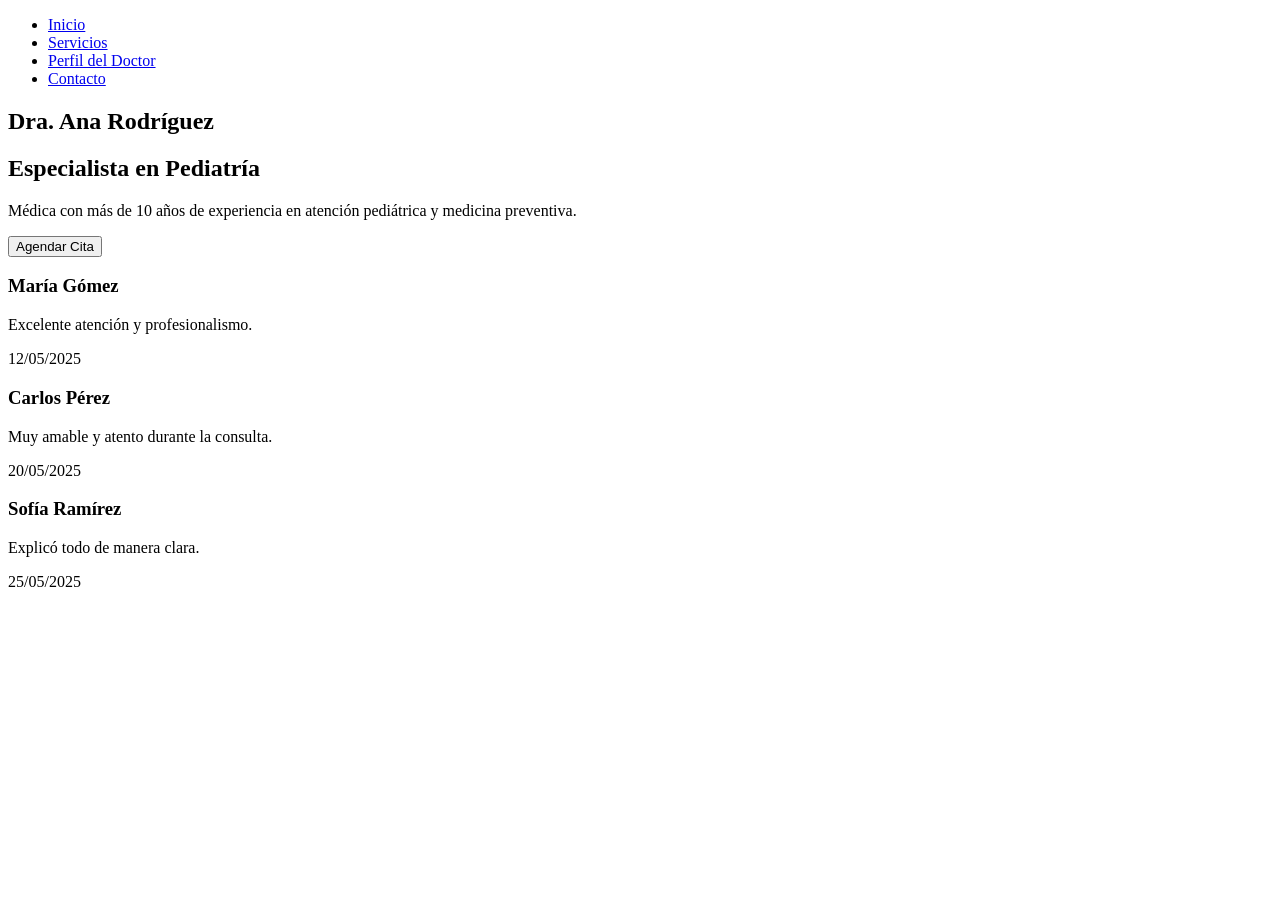
==== practica-programada-1/segunda-parte/index.html @ 740dcab9 "practica1" ====
<!DOCTYPE html>
<html lang="en">
<head>
    <meta charset="UTF-8">
    <meta name="viewport" content="width=device-width, initial-scale=1.0">
    <title>Document</title>
</head>
<body>
    <nav>
    <ul>
        <li><a href="#">Inicio</a></li>
        <li><a href="#">Servicios</a></li>
        <li><a href="#">Perfil del Doctor</a></li>
        <li><a href="#">Contacto</a></li>
    </ul>
</nav>
<section class="perfil">
    <h1 class="nombre-doctor">Dra. Ana Rodríguez</h1>

    <h2 class="especialidad">
        Especialista en Pediatría
    </h2>

    <p id="descripcion">
        Médica con más de 10 años de experiencia
        en atención pediátrica y medicina preventiva.
    </p>

    <button>Agendar Cita</button>
</section>
<section class="comentarios">

    <div class="tarjeta">
        <h3>María Gómez</h3>
        <p>Excelente atención y profesionalismo.</p>
        <span>12/05/2025</span>
    </div>

    <div class="tarjeta">
        <h3>Carlos Pérez</h3>
        <p>Muy amable y atento durante la consulta.</p>
        <span>20/05/2025</span>
    </div>

    <div class="tarjeta">
        <h3>Sofía Ramírez</h3>
        <p>Explicó todo de manera clara.</p>
        <span>25/05/2025</span>
    </div>

</section>
</body>
</html>
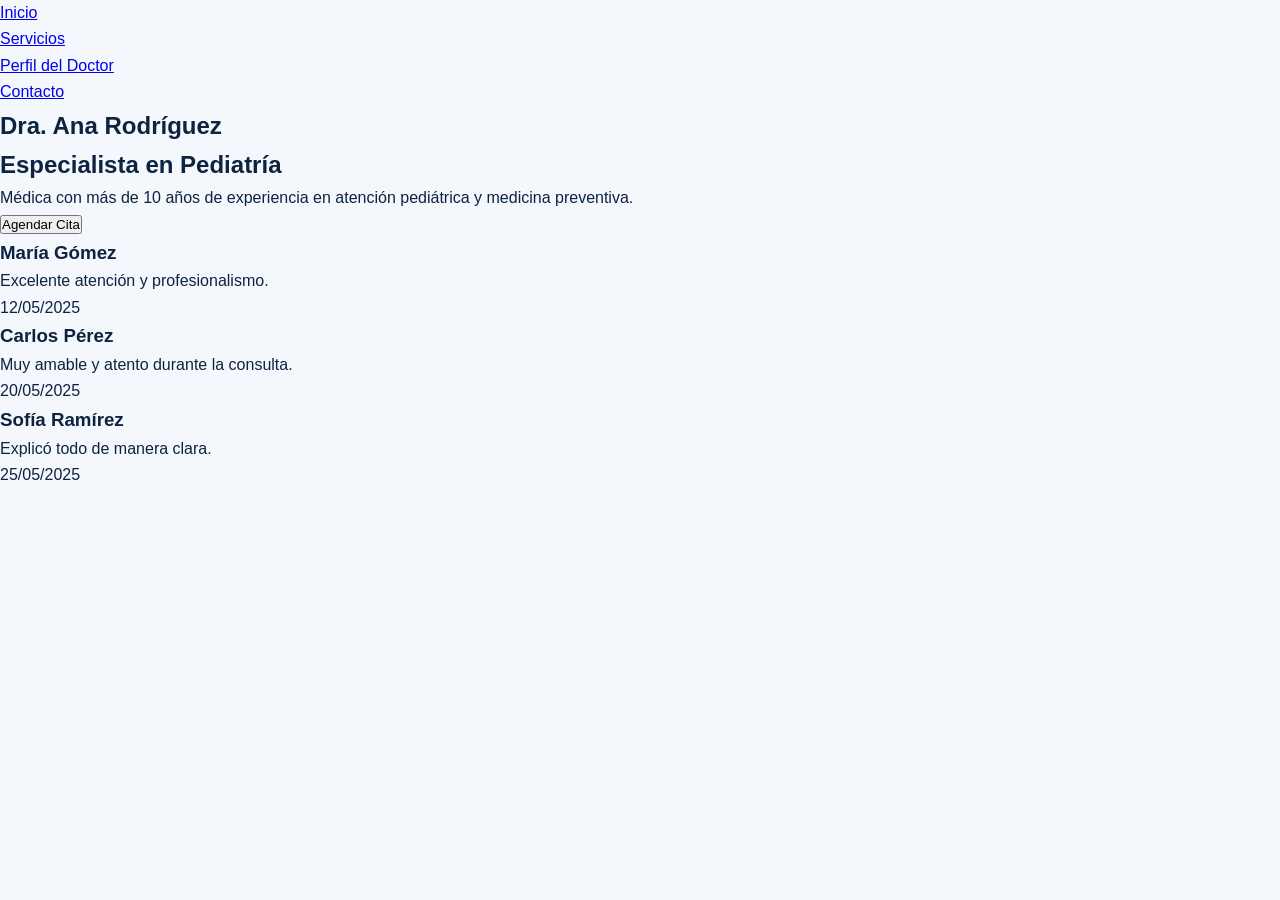
==== commit 3aaa0f0d: "1p" ====
--- a/practica-programada-1/segunda-parte/index.html
+++ b/practica-programada-1/segunda-parte/index.html
@@ -3,7 +3,8 @@
 <head>
     <meta charset="UTF-8">
     <meta name="viewport" content="width=device-width, initial-scale=1.0">
-    <title>Document</title>
+    <title>Registration Form</title>
+    <link rel="stylesheet" href="./style.css" />
 </head>
 <body>
     <nav>
--- a/practica-programada-1/segunda-parte/style.css
+++ b/practica-programada-1/segunda-parte/style.css
@@ -0,0 +1,460 @@
+:root {
+  --navy:       #0d2340;
+  --blue-mid:   #1a4a7a;
+  --blue-light: #2f7fc1;
+  --teal:       #1aacaa;
+  --accent:     #e8f4fd;
+  --white:      #ffffff;
+  --gray-soft:  #f4f8fc;
+  --gray-text:  #5a6a7a;
+  --card-shadow: 0 4px 24px rgba(13, 35, 64, 0.10);
+  --card-hover:  0 12px 40px rgba(13, 35, 64, 0.18);
+  --radius:     16px;
+  --transition: 0.28s cubic-bezier(0.4, 0, 0.2, 1);
+}
+
+*, *::before, *::after {
+  box-sizing: border-box;
+  margin: 0;
+  padding: 0;
+}
+
+html { scroll-behavior: smooth; }
+
+body {
+  font-family: 'DM Sans', sans-serif;
+  background-color: var(--gray-soft);
+  color: var(--navy);
+  line-height: 1.65;
+}
+
+/* =============================================
+   NAVBAR
+   ============================================= */
+.navbar {
+  display: flex;
+  align-items: center;
+  justify-content: space-between;
+  background-color: var(--navy);
+  padding: 0 2.5rem;
+  height: 64px;
+  position: sticky;
+  top: 0;
+  z-index: 100;
+  box-shadow: 0 2px 16px rgba(13, 35, 64, 0.4);
+}
+
+.nav-logo {
+  display: flex;
+  align-items: center;
+  gap: 0.5rem;
+  color: var(--white);
+  font-family: 'Playfair Display', serif;
+  font-size: 1.3rem;
+  letter-spacing: 0.02em;
+  text-decoration: none;
+}
+
+.logo-icon {
+  color: var(--teal);
+  font-size: 1.4rem;
+}
+
+.nav-links {
+  display: flex;
+  list-style: none;
+  gap: 2.5rem;
+}
+
+.nav-links a {
+  color: rgba(255, 255, 255, 0.75);
+  text-decoration: none;
+  font-size: 0.9rem;
+  font-weight: 500;
+  letter-spacing: 0.04em;
+  padding: 0.25rem 0;
+  border-bottom: 2px solid transparent;
+  transition: color var(--transition), border-color var(--transition);
+}
+
+.nav-links a:hover,
+.nav-links a.active {
+  color: var(--white);
+  border-bottom-color: var(--teal);
+}
+
+/* =============================================
+   HERO / PERFIL
+   ============================================= */
+.hero {
+  position: relative;
+  min-height: 86vh;
+  display: flex;
+  align-items: center;
+  justify-content: center;
+  padding: 4rem 1.5rem;
+  overflow: hidden;
+  background: linear-gradient(145deg, var(--navy) 0%, var(--blue-mid) 60%, #1e6fa8 100%);
+}
+
+/* Decorative background circles */
+.hero-bg-circles { position: absolute; inset: 0; pointer-events: none; }
+
+.circle {
+  position: absolute;
+  border-radius: 50%;
+  opacity: 0.07;
+  background: var(--white);
+}
+
+.c1 { width: 500px; height: 500px; top: -120px; right: -100px; }
+.c2 { width: 320px; height: 320px; bottom: -80px; left: -60px; }
+.c3 { width: 180px; height: 180px; top: 40%; left: 10%; opacity: 0.05; }
+
+/* Profile card */
+.profile-card {
+  background: var(--white);
+  border-radius: 24px;
+  padding: 3rem 3.5rem;
+  max-width: 680px;
+  width: 100%;
+  text-align: center;
+  box-shadow: 0 24px 72px rgba(0, 0, 0, 0.25);
+  position: relative;
+  z-index: 1;
+  animation: slideUp 0.6s ease both;
+}
+
+@keyframes slideUp {
+  from { opacity: 0; transform: translateY(30px); }
+  to   { opacity: 1; transform: translateY(0); }
+}
+
+/* Avatar */
+.profile-avatar {
+  position: relative;
+  width: 100px;
+  height: 100px;
+  margin: 0 auto 1.5rem;
+}
+
+.avatar-ring {
+  position: absolute;
+  inset: -5px;
+  border-radius: 50%;
+  border: 3px solid var(--teal);
+  opacity: 0.7;
+}
+
+.profile-avatar img {
+  width: 100%;
+  height: 100%;
+  border-radius: 50%;
+  object-fit: cover;
+  display: block;
+  position: relative;
+  z-index: 1;
+}
+
+.avatar-initials {
+  width: 100%;
+  height: 100%;
+  border-radius: 50%;
+  background: linear-gradient(135deg, var(--blue-mid), var(--teal));
+  display: flex;
+  align-items: center;
+  justify-content: center;
+  color: var(--white);
+  font-family: 'Playfair Display', serif;
+  font-size: 2rem;
+  font-weight: 700;
+  letter-spacing: 0.05em;
+}
+
+/* Name & specialty */
+.doctor-name {
+  font-family: 'Playfair Display', serif;
+  font-size: 2.1rem;
+  color: var(--navy);
+  margin-bottom: 0.4rem;
+}
+
+.doctor-specialty {
+  font-size: 1.05rem;
+  color: var(--blue-light);
+  font-weight: 500;
+  margin-bottom: 0.6rem;
+}
+
+.specialty-badge {
+  display: inline-block;
+  background: var(--accent);
+  color: var(--blue-mid);
+  font-size: 0.78rem;
+  font-weight: 500;
+  padding: 0.3rem 0.9rem;
+  border-radius: 50px;
+  margin-bottom: 1.5rem;
+  letter-spacing: 0.03em;
+}
+
+/* Bio – id selector */
+#doctor-bio {
+  color: var(--gray-text);
+  font-size: 0.95rem;
+  line-height: 1.75;
+  margin-bottom: 2rem;
+  text-align: left;
+  border-left: 3px solid var(--teal);
+  padding-left: 1rem;
+}
+
+/* Stats row */
+.stats-row {
+  display: flex;
+  justify-content: center;
+  align-items: center;
+  gap: 1.5rem;
+  margin-bottom: 2rem;
+  padding: 1rem 0;
+  border-top: 1px solid #e8eef4;
+  border-bottom: 1px solid #e8eef4;
+}
+
+.stat { text-align: center; }
+
+.stat-number {
+  display: block;
+  font-family: 'Playfair Display', serif;
+  font-size: 1.6rem;
+  color: var(--blue-light);
+  font-weight: 700;
+}
+
+.stat-label {
+  display: block;
+  font-size: 0.75rem;
+  color: var(--gray-text);
+  margin-top: 0.1rem;
+  text-transform: uppercase;
+  letter-spacing: 0.06em;
+}
+
+.stat-divider {
+  width: 1px;
+  height: 40px;
+  background-color: #d0dde8;
+}
+
+/* CTA button */
+.btn-cita {
+  display: inline-block;
+  background: linear-gradient(135deg, var(--blue-light), var(--teal));
+  color: var(--white);
+  padding: 0.85rem 2.5rem;
+  border-radius: 50px;
+  text-decoration: none;
+  font-weight: 600;
+  font-size: 0.95rem;
+  letter-spacing: 0.04em;
+  transition: transform var(--transition), box-shadow var(--transition), filter var(--transition);
+  box-shadow: 0 6px 20px rgba(31, 172, 170, 0.35);
+}
+
+.btn-cita:hover {
+  transform: translateY(-3px) scale(1.03);
+  box-shadow: 0 12px 28px rgba(31, 172, 170, 0.45);
+  filter: brightness(1.08);
+}
+
+/* =============================================
+   REVIEWS SECTION
+   ============================================= */
+.reviews-section {
+  padding: 5rem 2rem;
+  max-width: 1100px;
+  margin: 0 auto;
+}
+
+.reviews-header {
+  text-align: center;
+  margin-bottom: 3rem;
+}
+
+.reviews-header h2 {
+  font-family: 'Playfair Display', serif;
+  font-size: 1.9rem;
+  color: var(--navy);
+  margin-bottom: 0.5rem;
+}
+
+.reviews-header p {
+  color: var(--gray-text);
+  font-size: 0.95rem;
+}
+
+/* Cards grid – Flexbox */
+.reviews-grid {
+  display: flex;
+  flex-wrap: wrap;
+  gap: 1.5rem;
+  justify-content: center;
+}
+
+.review-card {
+  background: var(--white);
+  border-radius: var(--radius);
+  padding: 2rem;
+  flex: 1 1 280px;
+  max-width: 340px;
+  box-shadow: var(--card-shadow);
+  position: relative;
+  overflow: hidden;
+  transition: transform var(--transition), box-shadow var(--transition);
+  border-top: 4px solid transparent;
+}
+
+.review-card:hover {
+  transform: translateY(-6px);
+  box-shadow: var(--card-hover);
+}
+
+.review-card.featured {
+  border-top-color: var(--teal);
+}
+
+.review-quote {
+  font-family: 'Playfair Display', serif;
+  font-size: 5rem;
+  line-height: 1;
+  color: var(--accent);
+  position: absolute;
+  top: 0.4rem;
+  left: 1.2rem;
+  pointer-events: none;
+  user-select: none;
+}
+
+.review-text {
+  color: var(--gray-text);
+  font-size: 0.9rem;
+  line-height: 1.7;
+  margin-bottom: 1.5rem;
+  position: relative;
+  z-index: 1;
+  padding-top: 1rem;
+}
+
+/* Card footer: flex row */
+.review-footer {
+  display: flex;
+  align-items: center;
+  gap: 0.75rem;
+  border-top: 1px solid #eef3f8;
+  padding-top: 1rem;
+}
+
+.reviewer-avatar {
+  width: 40px;
+  height: 40px;
+  min-width: 40px;
+  border-radius: 50%;
+  background: linear-gradient(135deg, var(--blue-mid), var(--blue-light));
+  color: var(--white);
+  display: flex;
+  align-items: center;
+  justify-content: center;
+  font-size: 0.8rem;
+  font-weight: 700;
+  object-fit: cover;
+}
+
+.reviewer-info {
+  display: flex;
+  flex-direction: column;
+  flex: 1;
+}
+
+.reviewer-name {
+  font-weight: 600;
+  font-size: 0.88rem;
+  color: var(--navy);
+}
+
+.review-date {
+  font-size: 0.75rem;
+  color: #9aabb8;
+}
+
+.stars {
+  color: #f5a623;
+  font-size: 0.78rem;
+  letter-spacing: 0.05em;
+}
+
+/* =============================================
+   CONTACT SECTION
+   ============================================= */
+.contact-section {
+  background: linear-gradient(135deg, var(--navy) 0%, var(--blue-mid) 100%);
+  color: var(--white);
+  text-align: center;
+  padding: 4rem 2rem;
+}
+
+.contact-section h2 {
+  font-family: 'Playfair Display', serif;
+  font-size: 1.8rem;
+  margin-bottom: 0.5rem;
+}
+
+.contact-section > p {
+  opacity: 0.75;
+  margin-bottom: 1.5rem;
+  font-size: 0.95rem;
+}
+
+.contact-details {
+  display: flex;
+  flex-wrap: wrap;
+  justify-content: center;
+  gap: 1.5rem;
+  font-size: 0.88rem;
+  opacity: 0.9;
+}
+
+/* =============================================
+   FOOTER
+   ============================================= */
+.footer {
+  background: var(--navy);
+  color: rgba(255, 255, 255, 0.45);
+  text-align: center;
+  padding: 1.2rem;
+  font-size: 0.78rem;
+  letter-spacing: 0.03em;
+}
+
+/* =============================================
+   RESPONSIVE
+   ============================================= */
+@media (max-width: 768px) {
+  .navbar {
+    flex-direction: column;
+    height: auto;
+    padding: 1rem 1.5rem;
+    gap: 0.75rem;
+  }
+
+  .nav-links { gap: 1.2rem; flex-wrap: wrap; justify-content: center; }
+
+  .profile-card { padding: 2rem 1.5rem; }
+
+  .doctor-name { font-size: 1.7rem; }
+
+  .stats-row { gap: 1rem; }
+
+  .reviews-grid { flex-direction: column; align-items: center; }
+
+  .review-card { max-width: 100%; }
+}
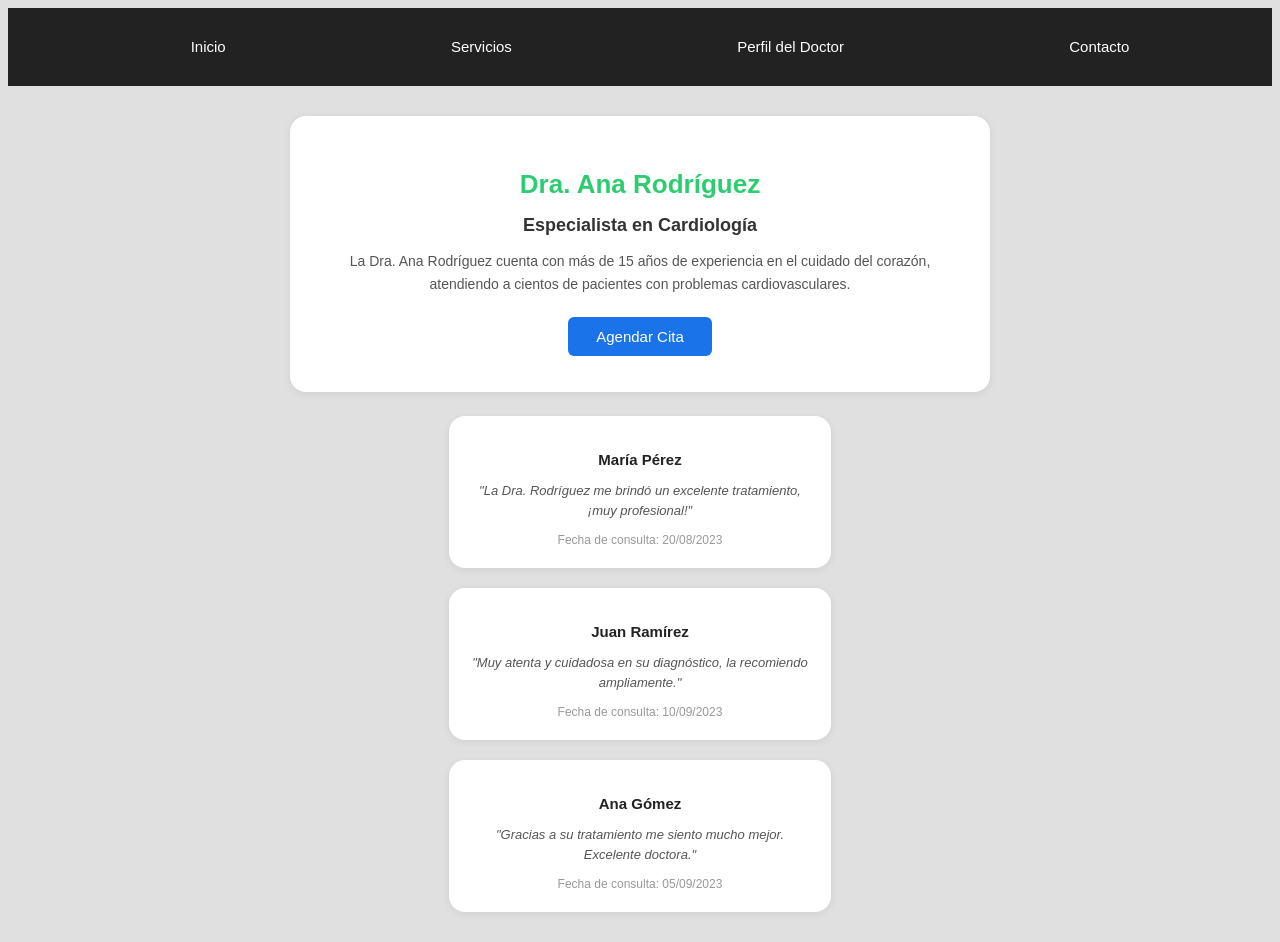
==== commit b4e47bc0: "1p" ====
--- a/practica-programada-1/segunda-parte/index.html
+++ b/practica-programada-1/segunda-parte/index.html
@@ -7,48 +7,44 @@
     <link rel="stylesheet" href="./style.css" />
 </head>
 <body>
-    <nav>
+ 
+  <nav>
     <ul>
-        <li><a href="#">Inicio</a></li>
-        <li><a href="#">Servicios</a></li>
-        <li><a href="#">Perfil del Doctor</a></li>
-        <li><a href="#">Contacto</a></li>
+      <li><a href="#">Inicio</a></li>
+      <li><a href="#">Servicios</a></li>
+      <li><a href="#">Perfil del Doctor</a></li>
+      <li><a href="#">Contacto</a></li>
     </ul>
-</nav>
-<section class="perfil">
-    <h1 class="nombre-doctor">Dra. Ana Rodríguez</h1>
-
-    <h2 class="especialidad">
-        Especialista en Pediatría
-    </h2>
-
-    <p id="descripcion">
-        Médica con más de 10 años de experiencia
-        en atención pediátrica y medicina preventiva.
-    </p>
-
-    <button>Agendar Cita</button>
-</section>
-<section class="comentarios">
-
-    <div class="tarjeta">
-        <h3>María Gómez</h3>
-        <p>Excelente atención y profesionalismo.</p>
-        <span>12/05/2025</span>
+  </nav>
+ 
+  <main>
+   
+    <div class="perfil-card">
+      <h1>Dra. Ana Rodríguez</h1>
+      <h2>Especialista en Cardiología</h2>
+      <p>La Dra. Ana Rodríguez cuenta con más de 15 años de experiencia en el cuidado del corazón, atendiendo a cientos de pacientes con problemas cardiovasculares.</p>
+      <button>Agendar Cita</button>
     </div>
-
-    <div class="tarjeta">
-        <h3>Carlos Pérez</h3>
-        <p>Muy amable y atento durante la consulta.</p>
-        <span>20/05/2025</span>
+ 
+    <!-- Comentarios -->
+    <div class="comentarios">
+      <div class="comentario-card">
+        <h3>María Pérez</h3>
+        <p>"La Dra. Rodríguez me brindó un excelente tratamiento, ¡muy profesional!"</p>
+        <span class="fecha">Fecha de consulta: 20/08/2023</span>
+      </div>
+ 
+      <div class="comentario-card">
+        <h3>Juan Ramírez</h3>
+        <p>"Muy atenta y cuidadosa en su diagnóstico, la recomiendo ampliamente."</p>
+        <span class="fecha">Fecha de consulta: 10/09/2023</span>
+      </div>
+ 
+      <div class="comentario-card">
+        <h3>Ana Gómez</h3>
+        <p>"Gracias a su tratamiento me siento mucho mejor. Excelente doctora."</p>
+        <span class="fecha">Fecha de consulta: 05/09/2023</span>
+      </div>
     </div>
-
-    <div class="tarjeta">
-        <h3>Sofía Ramírez</h3>
-        <p>Explicó todo de manera clara.</p>
-        <span>25/05/2025</span>
-    </div>
-
-</section>
 </body>
 </html>
--- a/practica-programada-1/segunda-parte/style.css
+++ b/practica-programada-1/segunda-parte/style.css
@@ -1,460 +1,152 @@
-:root {
-  --navy:       #0d2340;
-  --blue-mid:   #1a4a7a;
-  --blue-light: #2f7fc1;
-  --teal:       #1aacaa;
-  --accent:     #e8f4fd;
-  --white:      #ffffff;
-  --gray-soft:  #f4f8fc;
-  --gray-text:  #5a6a7a;
-  --card-shadow: 0 4px 24px rgba(13, 35, 64, 0.10);
-  --card-hover:  0 12px 40px rgba(13, 35, 64, 0.18);
-  --radius:     16px;
-  --transition: 0.28s cubic-bezier(0.4, 0, 0.2, 1);
-}
-
-*, *::before, *::after {
-  box-sizing: border-box;
-  margin: 0;
-  padding: 0;
-}
-
-html { scroll-behavior: smooth; }
-
-body {
-  font-family: 'DM Sans', sans-serif;
-  background-color: var(--gray-soft);
-  color: var(--navy);
-  line-height: 1.65;
-}
-
-/* =============================================
-   NAVBAR
-   ============================================= */
-.navbar {
-  display: flex;
-  align-items: center;
-  justify-content: space-between;
-  background-color: var(--navy);
-  padding: 0 2.5rem;
-  height: 64px;
-  position: sticky;
-  top: 0;
-  z-index: 100;
-  box-shadow: 0 2px 16px rgba(13, 35, 64, 0.4);
-}
-
-.nav-logo {
-  display: flex;
-  align-items: center;
-  gap: 0.5rem;
-  color: var(--white);
-  font-family: 'Playfair Display', serif;
-  font-size: 1.3rem;
-  letter-spacing: 0.02em;
-  text-decoration: none;
-}
-
-.logo-icon {
-  color: var(--teal);
-  font-size: 1.4rem;
-}
-
-.nav-links {
-  display: flex;
-  list-style: none;
-  gap: 2.5rem;
-}
-
-.nav-links a {
-  color: rgba(255, 255, 255, 0.75);
-  text-decoration: none;
-  font-size: 0.9rem;
-  font-weight: 500;
-  letter-spacing: 0.04em;
-  padding: 0.25rem 0;
-  border-bottom: 2px solid transparent;
-  transition: color var(--transition), border-color var(--transition);
-}
-
-.nav-links a:hover,
-.nav-links a.active {
-  color: var(--white);
-  border-bottom-color: var(--teal);
-}
-
-/* =============================================
-   HERO / PERFIL
-   ============================================= */
-.hero {
-  position: relative;
-  min-height: 86vh;
-  display: flex;
-  align-items: center;
-  justify-content: center;
-  padding: 4rem 1.5rem;
-  overflow: hidden;
-  background: linear-gradient(145deg, var(--navy) 0%, var(--blue-mid) 60%, #1e6fa8 100%);
-}
-
-/* Decorative background circles */
-.hero-bg-circles { position: absolute; inset: 0; pointer-events: none; }
-
-.circle {
-  position: absolute;
-  border-radius: 50%;
-  opacity: 0.07;
-  background: var(--white);
-}
-
-.c1 { width: 500px; height: 500px; top: -120px; right: -100px; }
-.c2 { width: 320px; height: 320px; bottom: -80px; left: -60px; }
-.c3 { width: 180px; height: 180px; top: 40%; left: 10%; opacity: 0.05; }
-
-/* Profile card */
-.profile-card {
-  background: var(--white);
-  border-radius: 24px;
-  padding: 3rem 3.5rem;
-  max-width: 680px;
-  width: 100%;
-  text-align: center;
-  box-shadow: 0 24px 72px rgba(0, 0, 0, 0.25);
-  position: relative;
-  z-index: 1;
-  animation: slideUp 0.6s ease both;
-}
-
-@keyframes slideUp {
-  from { opacity: 0; transform: translateY(30px); }
-  to   { opacity: 1; transform: translateY(0); }
-}
-
-/* Avatar */
-.profile-avatar {
-  position: relative;
-  width: 100px;
-  height: 100px;
-  margin: 0 auto 1.5rem;
-}
-
-.avatar-ring {
-  position: absolute;
-  inset: -5px;
-  border-radius: 50%;
-  border: 3px solid var(--teal);
-  opacity: 0.7;
-}
-
-.profile-avatar img {
-  width: 100%;
-  height: 100%;
-  border-radius: 50%;
-  object-fit: cover;
-  display: block;
-  position: relative;
-  z-index: 1;
-}
-
-.avatar-initials {
-  width: 100%;
-  height: 100%;
-  border-radius: 50%;
-  background: linear-gradient(135deg, var(--blue-mid), var(--teal));
-  display: flex;
-  align-items: center;
-  justify-content: center;
-  color: var(--white);
-  font-family: 'Playfair Display', serif;
-  font-size: 2rem;
-  font-weight: 700;
-  letter-spacing: 0.05em;
-}
-
-/* Name & specialty */
-.doctor-name {
-  font-family: 'Playfair Display', serif;
-  font-size: 2.1rem;
-  color: var(--navy);
-  margin-bottom: 0.4rem;
-}
-
-.doctor-specialty {
-  font-size: 1.05rem;
-  color: var(--blue-light);
-  font-weight: 500;
-  margin-bottom: 0.6rem;
-}
-
-.specialty-badge {
-  display: inline-block;
-  background: var(--accent);
-  color: var(--blue-mid);
-  font-size: 0.78rem;
-  font-weight: 500;
-  padding: 0.3rem 0.9rem;
-  border-radius: 50px;
-  margin-bottom: 1.5rem;
-  letter-spacing: 0.03em;
-}
-
-/* Bio – id selector */
-#doctor-bio {
-  color: var(--gray-text);
-  font-size: 0.95rem;
-  line-height: 1.75;
-  margin-bottom: 2rem;
-  text-align: left;
-  border-left: 3px solid var(--teal);
-  padding-left: 1rem;
-}
-
-/* Stats row */
-.stats-row {
-  display: flex;
-  justify-content: center;
-  align-items: center;
-  gap: 1.5rem;
-  margin-bottom: 2rem;
-  padding: 1rem 0;
-  border-top: 1px solid #e8eef4;
-  border-bottom: 1px solid #e8eef4;
-}
-
-.stat { text-align: center; }
-
-.stat-number {
-  display: block;
-  font-family: 'Playfair Display', serif;
-  font-size: 1.6rem;
-  color: var(--blue-light);
-  font-weight: 700;
-}
-
-.stat-label {
-  display: block;
-  font-size: 0.75rem;
-  color: var(--gray-text);
-  margin-top: 0.1rem;
-  text-transform: uppercase;
-  letter-spacing: 0.06em;
-}
-
-.stat-divider {
-  width: 1px;
-  height: 40px;
-  background-color: #d0dde8;
-}
-
-/* CTA button */
-.btn-cita {
-  display: inline-block;
-  background: linear-gradient(135deg, var(--blue-light), var(--teal));
-  color: var(--white);
-  padding: 0.85rem 2.5rem;
-  border-radius: 50px;
-  text-decoration: none;
-  font-weight: 600;
-  font-size: 0.95rem;
-  letter-spacing: 0.04em;
-  transition: transform var(--transition), box-shadow var(--transition), filter var(--transition);
-  box-shadow: 0 6px 20px rgba(31, 172, 170, 0.35);
-}
-
-.btn-cita:hover {
-  transform: translateY(-3px) scale(1.03);
-  box-shadow: 0 12px 28px rgba(31, 172, 170, 0.45);
-  filter: brightness(1.08);
-}
-
-/* =============================================
-   REVIEWS SECTION
-   ============================================= */
-.reviews-section {
-  padding: 5rem 2rem;
-  max-width: 1100px;
-  margin: 0 auto;
-}
-
-.reviews-header {
-  text-align: center;
-  margin-bottom: 3rem;
-}
-
-.reviews-header h2 {
-  font-family: 'Playfair Display', serif;
-  font-size: 1.9rem;
-  color: var(--navy);
-  margin-bottom: 0.5rem;
-}
-
-.reviews-header p {
-  color: var(--gray-text);
-  font-size: 0.95rem;
-}
-
-/* Cards grid – Flexbox */
-.reviews-grid {
-  display: flex;
-  flex-wrap: wrap;
-  gap: 1.5rem;
-  justify-content: center;
-}
-
-.review-card {
-  background: var(--white);
-  border-radius: var(--radius);
-  padding: 2rem;
-  flex: 1 1 280px;
-  max-width: 340px;
-  box-shadow: var(--card-shadow);
-  position: relative;
-  overflow: hidden;
-  transition: transform var(--transition), box-shadow var(--transition);
-  border-top: 4px solid transparent;
-}
-
-.review-card:hover {
-  transform: translateY(-6px);
-  box-shadow: var(--card-hover);
-}
-
-.review-card.featured {
-  border-top-color: var(--teal);
-}
-
-.review-quote {
-  font-family: 'Playfair Display', serif;
-  font-size: 5rem;
-  line-height: 1;
-  color: var(--accent);
-  position: absolute;
-  top: 0.4rem;
-  left: 1.2rem;
-  pointer-events: none;
-  user-select: none;
-}
-
-.review-text {
-  color: var(--gray-text);
-  font-size: 0.9rem;
-  line-height: 1.7;
-  margin-bottom: 1.5rem;
-  position: relative;
-  z-index: 1;
-  padding-top: 1rem;
-}
-
-/* Card footer: flex row */
-.review-footer {
-  display: flex;
-  align-items: center;
-  gap: 0.75rem;
-  border-top: 1px solid #eef3f8;
-  padding-top: 1rem;
-}
-
-.reviewer-avatar {
-  width: 40px;
-  height: 40px;
-  min-width: 40px;
-  border-radius: 50%;
-  background: linear-gradient(135deg, var(--blue-mid), var(--blue-light));
-  color: var(--white);
-  display: flex;
-  align-items: center;
-  justify-content: center;
-  font-size: 0.8rem;
-  font-weight: 700;
-  object-fit: cover;
-}
-
-.reviewer-info {
-  display: flex;
-  flex-direction: column;
-  flex: 1;
-}
-
-.reviewer-name {
-  font-weight: 600;
-  font-size: 0.88rem;
-  color: var(--navy);
-}
-
-.review-date {
-  font-size: 0.75rem;
-  color: #9aabb8;
-}
-
-.stars {
-  color: #f5a623;
-  font-size: 0.78rem;
-  letter-spacing: 0.05em;
-}
-
-/* =============================================
-   CONTACT SECTION
-   ============================================= */
-.contact-section {
-  background: linear-gradient(135deg, var(--navy) 0%, var(--blue-mid) 100%);
-  color: var(--white);
-  text-align: center;
-  padding: 4rem 2rem;
-}
-
-.contact-section h2 {
-  font-family: 'Playfair Display', serif;
-  font-size: 1.8rem;
-  margin-bottom: 0.5rem;
-}
-
-.contact-section > p {
-  opacity: 0.75;
-  margin-bottom: 1.5rem;
-  font-size: 0.95rem;
-}
-
-.contact-details {
-  display: flex;
-  flex-wrap: wrap;
-  justify-content: center;
-  gap: 1.5rem;
-  font-size: 0.88rem;
-  opacity: 0.9;
-}
-
-/* =============================================
-   FOOTER
-   ============================================= */
-.footer {
-  background: var(--navy);
-  color: rgba(255, 255, 255, 0.45);
-  text-align: center;
-  padding: 1.2rem;
-  font-size: 0.78rem;
-  letter-spacing: 0.03em;
-}
-
-/* =============================================
-   RESPONSIVE
-   ============================================= */
-@media (max-width: 768px) {
-  .navbar {
-    flex-direction: column;
-    height: auto;
-    padding: 1rem 1.5rem;
-    gap: 0.75rem;
-  }
-
-  .nav-links { gap: 1.2rem; flex-wrap: wrap; justify-content: center; }
-
-  .profile-card { padding: 2rem 1.5rem; }
-
-  .doctor-name { font-size: 1.7rem; }
-
-  .stats-row { gap: 1rem; }
-
-  .reviews-grid { flex-direction: column; align-items: center; }
-
-  .review-card { max-width: 100%; }
-}+<style>
+    * {
+      margin: 0;
+      padding: 0;
+      box-sizing: border-box;
+    }
+ 
+    body {
+      font-family: Arial, sans-serif;
+      background-color: #e0e0e0;
+      color: #333;
+    }
+ 
+    /* NAV */
+    nav {
+      background-color: #222;
+      padding: 14px 30px;
+    }
+ 
+    nav ul {
+      list-style: none;
+      display: flex;
+      justify-content: space-around;
+    }
+ 
+    nav ul li a {
+      color: #fff;
+      text-decoration: none;
+      font-size: 15px;
+    }
+ 
+    nav ul li a:hover {
+      color: #64b5f6;
+    }
+ 
+    /* MAIN CONTENT */
+    main {
+      max-width: 700px;
+      margin: 30px auto;
+      padding: 0 16px;
+      display: flex;
+      flex-direction: column;
+      gap: 24px;
+    }
+ 
+    /* PERFIL CARD */
+    .perfil-card {
+      background-color: #fff;
+      border-radius: 16px;
+      padding: 36px 40px;
+      text-align: center;
+      box-shadow: 0 2px 8px rgba(0,0,0,0.07);
+    }
+ 
+    .perfil-card h1 {
+      color: #2ecc71;
+      font-size: 26px;
+      margin-bottom: 10px;
+    }
+ 
+    .perfil-card h2 {
+      font-size: 18px;
+      font-weight: 600;
+      color: #333;
+      margin-bottom: 14px;
+    }
+ 
+    .perfil-card p {
+      font-size: 14px;
+      color: #555;
+      line-height: 1.6;
+      margin-bottom: 22px;
+    }
+ 
+    .perfil-card button {
+      background-color: #1a73e8;
+      color: #fff;
+      border: none;
+      border-radius: 6px;
+      padding: 11px 28px;
+      font-size: 15px;
+      cursor: pointer;
+      transition: background-color 0.2s, transform 0.15s;
+    }
+ 
+    .perfil-card button:hover {
+      background-color: #0d47a1;
+      transform: scale(1.05);
+    }
+ 
+    /* COMENTARIOS */
+    .comentarios {
+      display: flex;
+      justify-content: center;
+      gap: 20px;
+      flex-wrap: wrap;
+    }
+ 
+    .comentario-card {
+      background-color: #fff;
+      border-radius: 16px;
+      padding: 20px 22px;
+      width: calc(50% - 12px);
+      min-width: 220px;
+      box-shadow: 0 2px 8px rgba(0,0,0,0.07);
+      text-align: center;
+    }
+ 
+    .comentario-card h3 {
+      font-size: 15px;
+      font-weight: 700;
+      margin-bottom: 8px;
+      color: #222;
+    }
+ 
+    .comentario-card p {
+      font-size: 13px;
+      color: #555;
+      font-style: italic;
+      margin-bottom: 10px;
+      line-height: 1.5;
+    }
+ 
+    .comentario-card .fecha {
+      font-size: 12px;
+      color: #999;
+      font-style: normal;
+    }
+ 
+    /* Tercer comentario centrado debajo */
+    .comentarios .comentario-card:last-child:nth-child(odd) {
+      width: calc(50% - 12px);
+    }
+ 
+    /* RESPONSIVE */
+    @media (max-width: 768px) {
+      nav ul {
+        flex-direction: column;
+        align-items: center;
+        gap: 10px;
+      }
+ 
+      .comentarios {
+        flex-direction: column;
+        align-items: center;
+      }
+ 
+      .comentario-card {
+        width: 100%;
+      }
+    }
+  </style>
